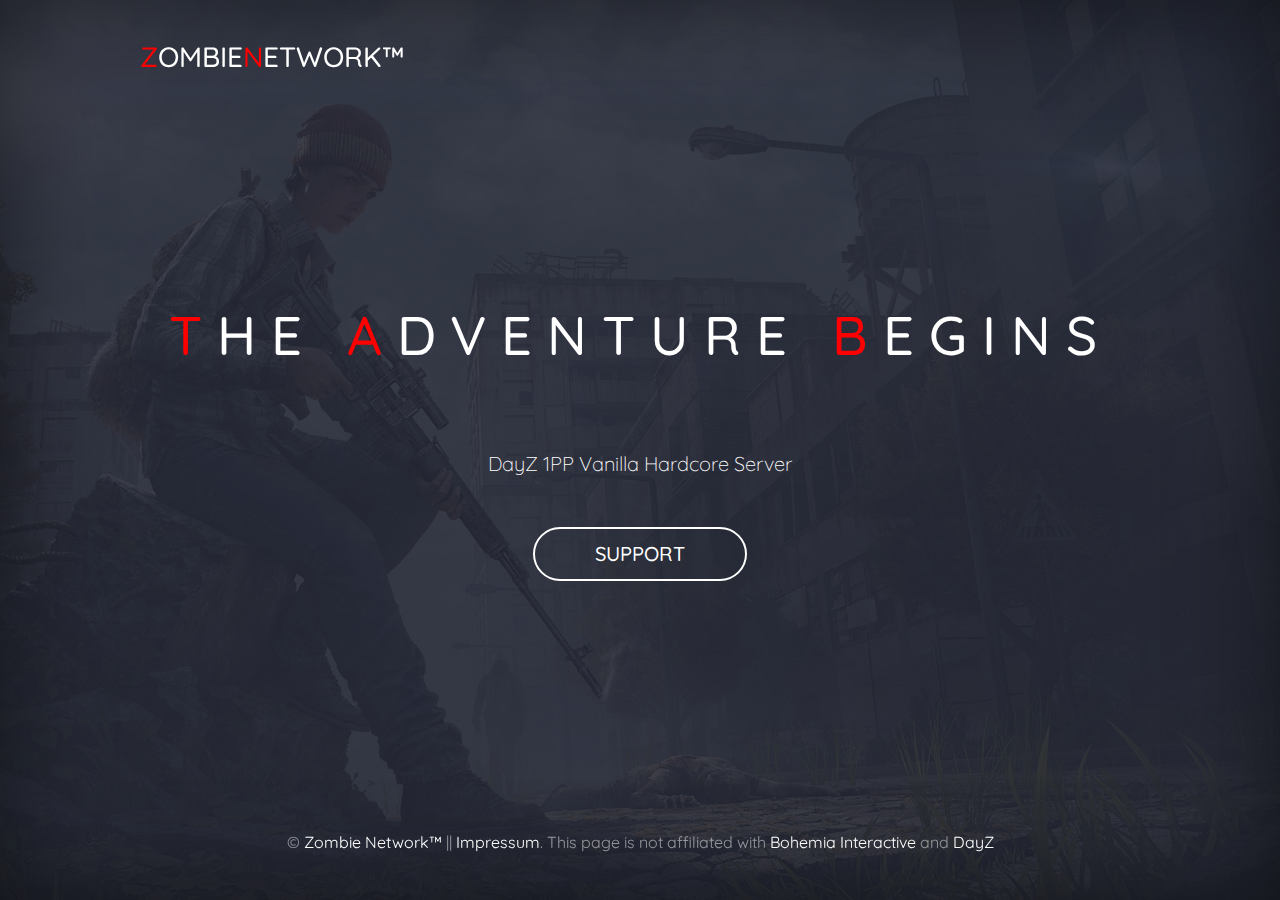
==== index.html @ b388b266 "Add files via upload" ====
<!DOCTYPE html>
<html lang="en-US">
<head>
    <meta charset="UTF-8">
    <meta http-equiv="X-UA-Compatible" content="IE=edge">
    <meta name="viewport" content="width=device-width, initial-scale=1">
    <title>Zombie Network™ - DayZ Livonia 1PP Vanilla Hardcore Server</title>
    <link rel="icon" type="image/x-icon" href="img/favicon.png">
    <link rel="preconnect" href="https://fonts.gstatic.com/" crossorigin="crossorigin"/>
    <link rel="preload" as="style" href="https://fonts.googleapis.com/css2?family=Quicksand:wght@300;400;500;700&amp;display=swap"/>
    <link rel="stylesheet" href="https://fonts.googleapis.com/css2?family=Quicksand:wght@300;400;500;700&amp;display=swap" media="print" onload="this.media='all'"/>
    <noscript>
      <link rel="stylesheet" href="https://fonts.googleapis.com/css2?family=Quicksand:wght@300;400;500;700&amp;display=swap"/>
    </noscript>
    <link href="css/bootstrap.min7359.css?ver=1.2.0" rel="stylesheet">
    <link href="css/font-awesome/css/all.min7359.css?ver=1.2.0" rel="stylesheet">
    <link href="css/main7359.css?ver=1.2.0" rel="stylesheet">
  </head>
  <body id="top"><div class="site-wrapper">
  <div class="site-wrapper-inner">
    <div class="cover-container">
      <div class="masthead clearfix">
        <div class="inner">
          <h3 class="masthead-brand"><font color=red>Z</font>OMBIE<font color=red>N</font>ETWORK™</h3>
        </div>
      </div>      
      <div class="inner cover">
        <h1 class="cover-heading"><font color=red>T</font>he <font color=red>a</font>dventure <font color=red>B</font>egins</h1>
        <p class="lead cover-copy">DayZ 1PP Vanilla Hardcore Server</p>
        <p class="lead"><button type="button" class="btn btn-lg btn-default btn-notify" data-toggle="modal" ><a href="kontakt/index.html" target="_blank">Support</a></button></p>
        
      </div>
      <div class="mastfoot">
        <div class="inner">
          <p>&copy; <a href="index.html" target="_blank">Zombie Network™</a> || <a href="https://www.zombie.li/impressum" target="_blank">Impressum</a>. This page is not affiliated with <a href="https://www.bohemia.net/" target="_blank">Bohemia Interactive</a> and <a href="https://www.dayz.com/" target="_blank">DayZ</a></p>
        </div>
      </div>
     </div>
    </div>
    </div>
  </div>
</div>
    <script src="scripts/jquery.slim.min7359.js?ver=1.2.0"></script>
    <script src="scripts/bootstrap.bundle.min7359.js?ver=1.2.0"></script>
    <script src="scripts/main7359.js?ver=1.2.0"></script>
  </body>

<!-- Source: https://github.com/Chrischan-dev/dayz-livonia-website -->
</html>
---- css/main7359.css ----
/*
 * Globals
 */
/* Links */
a,
a:focus,
a:hover {
  color: #fff; }

/* Custom default button */
.btn-default {
  color: #fff;
  text-shadow: none;
  /* Prevent inheritence from `body` */
  background-color: transparent;
  border: 2px solid #fff;
  border-radius: 20px;
  padding: 0.5rem 2rem; }

.btn-default:hover,
.btn-default:focus {
  background-color: rgba(255, 255, 255, 0.3); }

/*
 * Base structure
 */
html,
body {
  height: 100%; }

body {
  background: url(../img/cover.jpg) no-repeat center center fixed;
  background-size: cover;
  color: #fff;
  text-align: center;
  font-family: 'Quicksand', sans-serif; }

/* Extra markup and styles for table-esque vertical and horizontal centering */
.site-wrapper {
  display: table;
  width: 100%;
  height: 100%;
  /* For at least Firefox */
  min-height: 100%;
  background: rgba(48, 53, 70, 0.5);
  box-shadow: inset 0 0 100px rgba(0, 0, 0, 0.5); }

.site-wrapper-inner {
  display: table-cell;
  vertical-align: top; }

.cover-container {
  margin-right: auto;
  margin-left: auto; }

/* Padding for spacing */
.inner {
  padding: 30px; }

/*
 * Header
 */
.masthead-brand {
  margin-top: 10px;
  margin-bottom: 10px; }

.nav-masthead {
  text-align: center;
  display: block; }

.nav-masthead .nav-link {
  display: inline-block; }

@media (min-width: 768px) {
  .masthead-brand {
    float: left; }
  .nav-masthead {
    float: right; } }

/*
 * Cover
 */
.cover {
  padding: 0 20px; }

.cover .btn-notify {
  padding: 10px 60px;
  font-weight: 500;
  text-transform: uppercase;
  border-radius: 40px; }

.cover-heading {
  font-weight: 500;
  text-transform: uppercase;
  letter-spacing: 10px;
  font-size: 2rem;
  margin-bottom: 5rem; }

@media (min-width: 768px) {
  .cover-heading {
    font-size: 3.4rem;
    letter-spacing: 15px; } }

.cover-copy {
  max-width: 500px;
  margin: 0 auto 3rem; }

/*
 * Footer
 */
.mastfoot {
  color: #999;
  /* IE8 proofing */
  color: rgba(255, 255, 255, 0.5); }

/*
 * Subscribe modal box
 */
#subscribeModal .modal-content {
  background-color: #303546;
  color: #fff;
  text-align: left; }

#subscribeModal .modal-header, #subscribeModal .modal-footer {
  border: 0; }

#subscribeModal .close {
  color: #fff; }

#subscribeModal .form-control {
  margin-top: 1rem;
  background: rgba(0, 0, 0, 0.4);
  color: #fff; }
  #subscribeModal .form-control:focus {
    border-color: #49506a; }

/*
 * Affix and center
 */
@media (min-width: 768px) {
  /* Pull out the header and footer */
  .masthead {
    position: fixed;
    top: 0; }
  .mastfoot {
    position: fixed;
    bottom: 0; }
  /* Start the vertical centering */
  .site-wrapper-inner {
    vertical-align: middle; }
  /* Handle the widths */
  .masthead,
  .mastfoot,
  .cover-container {
    width: 100%;
    /* Must be percentage or pixels for horizontal alignment */ } }

@media (min-width: 992px) {
  .masthead,
  .mastfoot,
  .cover-container {
    width: 1060px; } }
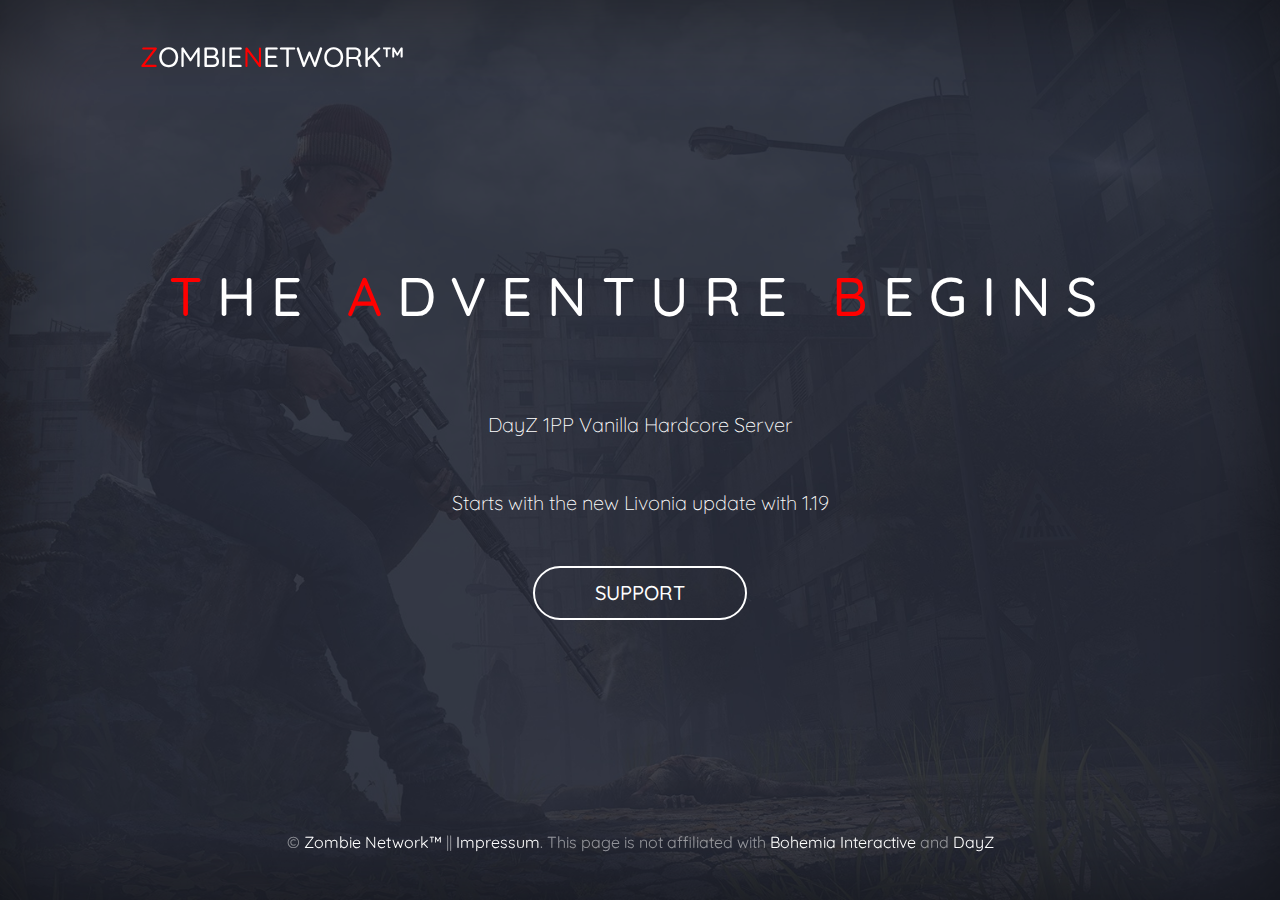
==== commit e9ff4e3d: "Update index.html" ====
--- a/index.html
+++ b/index.html
@@ -27,6 +27,7 @@
       <div class="inner cover">
         <h1 class="cover-heading"><font color=red>T</font>he <font color=red>a</font>dventure <font color=red>B</font>egins</h1>
         <p class="lead cover-copy">DayZ 1PP Vanilla Hardcore Server</p>
+          <p class="lead cover-copy">Starts with the new Livonia update with 1.19</p>
         <p class="lead"><button type="button" class="btn btn-lg btn-default btn-notify" data-toggle="modal" ><a href="kontakt/index.html" target="_blank">Support</a></button></p>
         
       </div>
@@ -46,4 +47,4 @@
   </body>
 
 <!-- Source: https://github.com/Chrischan-dev/dayz-livonia-website -->
-</html>+</html>
